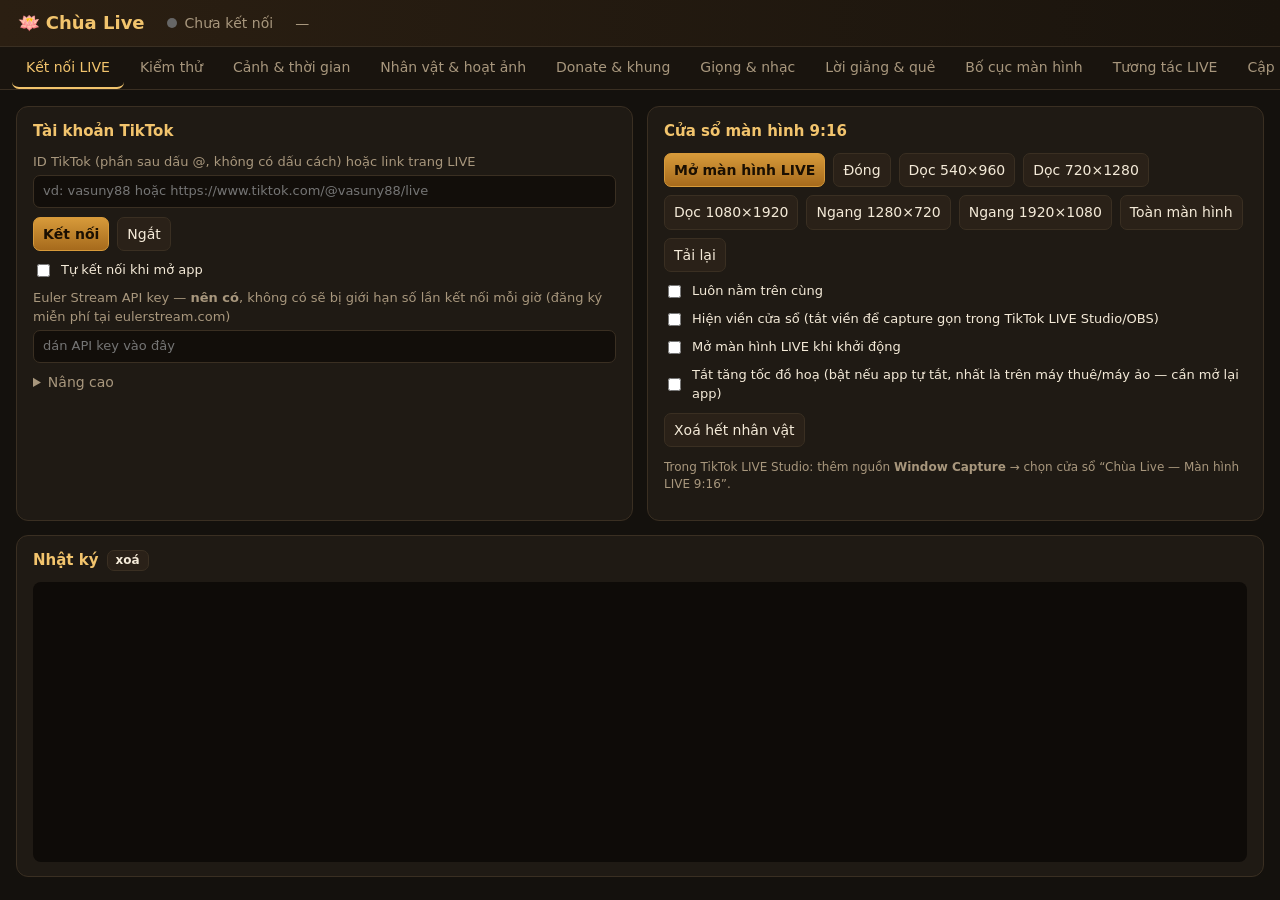
==== app/panel/index.html @ f95e0374 "v1.0.26: donor lifts to center with halo + fortune box Co-Authored-By: Claude Opus 5.5 <noreply@anth" ====
<!doctype html>
<html lang="vi">
<head>
<meta charset="utf-8">
<title>Chùa Live — Bảng điều khiển</title>
<meta http-equiv="Content-Security-Policy" content="default-src 'self' file: data: blob:; img-src 'self' file: data: blob: https:; media-src 'self' file: data: blob:; style-src 'self' 'unsafe-inline' file:; font-src 'self' file: data:; script-src 'self' file:">
<link rel="stylesheet" href="../assets/fonts/fonts.css">
<link rel="stylesheet" href="panel.css">
</head>
<body>
<header>
  <div class="brand">🪷 <b>Chùa Live</b> <span id="ver" class="muted"></span></div>
  <div class="hstat"><span id="tkDot" class="dot"></span><span id="tkText">Chưa kết nối</span></div>
  <div class="hstat" id="stats">—</div>
</header>
<nav id="tabs">
  <button data-tab="live" class="on">Kết nối LIVE</button>
  <button data-tab="test">Kiểm thử</button>
  <button data-tab="scene">Cảnh & thời gian</button>
  <button data-tab="chars">Nhân vật & hoạt ảnh</button>
  <button data-tab="donate">Donate & khung</button>
  <button data-tab="audio">Giọng & nhạc</button>
  <button data-tab="content">Lời giảng & quẻ</button>
  <button data-tab="layout">Bố cục màn hình</button>
  <button data-tab="interact">Tương tác LIVE</button>
  <button data-tab="update">Cập nhật</button>
</nav>
<main>
<!-- ============ LIVE ============ -->
<section id="tab-live" class="tab on">
  <div class="grid2">
    <div class="card">
      <h3>Tài khoản TikTok</h3>
      <label>ID TikTok (phần sau dấu @, không có dấu cách) hoặc link trang LIVE<input id="tkUser" placeholder="vd: vasuny88 hoặc https://www.tiktok.com/@vasuny88/live"></label>
      <div class="row"><button id="btnConnect" class="primary">Kết nối</button><button id="btnDisconnect">Ngắt</button></div>
      <label class="chk"><input type="checkbox" data-k="tiktok.autoConnect"> Tự kết nối khi mở app</label>
      <label>Euler Stream API key — <b>nên có</b>, không có sẽ bị giới hạn số lần kết nối mỗi giờ (đăng ký miễn phí tại eulerstream.com)<input data-k="tiktok.signApiKey" type="password" placeholder="dán API key vào đây"></label>
      <details><summary>Nâng cao</summary>
        <label>Thử kết nối lại sau (giây)<input type="number" data-k="tiktok.retrySeconds" min="5"></label>
        <label>Room ID (không bắt buộc — dùng khi app không tự tìm được phòng LIVE)<input data-k="tiktok.roomId" placeholder="để trống = tự tìm"></label>
      </details>
      <p class="muted small" id="tkErr"></p>
    </div>
    <div class="card">
      <h3>Cửa sổ màn hình 9:16</h3>
      <div class="row wrap">
        <button id="btnStageOpen" class="primary">Mở màn hình LIVE</button>
        <button id="btnStageClose">Đóng</button>
        <button data-w="540" data-h="960">Dọc 540×960</button><button data-w="720" data-h="1280">Dọc 720×1280</button><button data-w="1080" data-h="1920">Dọc 1080×1920</button><button data-w="1280" data-h="720">Ngang 1280×720</button><button data-w="1920" data-h="1080">Ngang 1920×1080</button>
        <button id="btnFull">Toàn màn hình</button>
        <button id="btnReload">Tải lại</button>
      </div>
      <label class="chk"><input type="checkbox" id="optTop"> Luôn nằm trên cùng</label>
      <label class="chk"><input type="checkbox" id="optFrame"> Hiện viền cửa sổ (tắt viền để capture gọn trong TikTok LIVE Studio/OBS)</label>
      <label class="chk"><input type="checkbox" data-k="window.openStageOnStart"> Mở màn hình LIVE khi khởi động</label>
      <label class="chk"><input type="checkbox" data-k="window.disableGpu"> Tắt tăng tốc đồ hoạ (bật nếu app tự tắt, nhất là trên máy thuê/máy ảo — cần mở lại app)</label>
      <div class="row"><button id="btnClear">Xoá hết nhân vật</button></div>
      <p class="muted small">Trong TikTok LIVE Studio: thêm nguồn <b>Window Capture</b> → chọn cửa sổ “Chùa Live — Màn hình LIVE 9:16”.</p>
    </div>
  </div>
  <div class="card">
    <h3>Nhật ký <button id="btnLogClear" class="mini">xoá</button></h3>
    <div id="log" class="log"></div>
  </div>
</section>

<!-- ============ TEST ============ -->
<section id="tab-test" class="tab">
  <div class="grid2">
    <div class="card">
      <h3>Giả lập người xem</h3>
      <div class="row wrap">
        <button id="simJoin1">+1 người vào live</button>
        <button id="simJoin5">+5 người</button>
        <button id="simJoin20">+20 người</button>
        <button id="simChat">+1 bình luận</button>
        <button id="simLike">❤ Người vừa vào thả 10 tim</button><button id="simLikeAll">❤ Tất cả thả tim</button>
      </div>
      <label>Tên tuỳ chọn<input id="simName" placeholder="để trống = tên ngẫu nhiên"></label>
    </div>
    <div class="card">
      <h3>Giả lập donate</h3>
      <div id="simTiers" class="row wrap"></div>
      <div class="row"><input id="simCoins" type="number" value="5" min="1" style="width:110px"><button id="simGift">Tặng số xu này</button><button id="simGiftSame">Người vừa vào tặng</button></div>
    </div>
    <div class="card">
      <h3>Thử giọng & hiệu ứng</h3>
      <textarea id="sayText" rows="2">A Di Đà Phật, xin cảm ơn quý Phật tử đã đến với chùa.</textarea>
      <div class="row"><button id="btnSay">Đọc thử (ngắt lời giảng)</button><button id="btnZoom">Thử zoom camera</button></div>
    </div>
  </div>
</section>

<!-- ============ SCENE ============ -->
<section id="tab-scene" class="tab">
  <div class="grid3">
    <div class="card">
      <h3>Người xem</h3>
      <label>Thời gian hiện tên (giây)<input type="number" step="1" data-k="scene.nameSeconds"></label>
      <label class="chk"><input type="checkbox" data-k="scene.hideWithName"> Nhân vật biến mất cùng lúc với tên</label>
      <label class="chk"><input type="checkbox" data-k="scene.showNames"> Hiện tên trên đầu</label>
      <label>Cỡ chữ tên<input type="number" data-k="scene.nameFontSize"></label>
      <label>Chữ chúc phúc hiện (giây)<input type="number" step="0.5" data-k="scene.blessingSeconds"></label>
      <label class="chk"><input type="checkbox" data-k="scene.joinOnChat"> Người bình luận cũng xuất hiện</label>
      <label class="chk"><input type="checkbox" data-k="scene.joinOnLike"> Người thả tim / follow / share cũng xuất hiện</label>
      <label>Không cho xuất hiện lại trong (giây)<input type="number" data-k="scene.rejoinCooldown"></label>
    </div>
    <div class="card">
      <h3>Chế độ thả tim</h3>
      <label class="chk"><input type="checkbox" data-k="scene.heartMode"> Người xem đứng ở chân thang, chỉ đi lên khi thả tim</label>
      <label>Số bước mỗi tim<input type="number" min="0.1" step="0.1" data-k="scene.stepsPerHeart"></label>
      <label>Đứng yên bao lâu thì biến mất (giây)<input type="number" min="1" data-k="scene.idleVanishSeconds"></label>
      <p class="muted small">Leo hết bậc cần khoảng 45 bước (tuỳ "Thời gian leo"). Mỗi lượt thả tim hiện trái tim nhỏ cạnh tên, kèm bộ đếm tổng tim.</p>
    </div>
    <div class="card">
      <h3>Leo bậc thang</h3>
      <label>Thời gian leo từ chân lên cửa chùa (giây)<input type="number" data-k="scene.climbSeconds"></label>
      <label>Số bước rồi cúi chào 1 lần<input type="number" min="1" data-k="scene.stepsPerBow"></label>
      <label>Thời gian 1 bước (giây)<input type="number" step="0.05" data-k="scene.stepSeconds"></label>
      <label>Thời gian cúi chào (giây)<input type="number" step="0.1" data-k="scene.bowSeconds"></label>
      <label>Kích thước nhân vật (×)<input type="number" step="0.05" data-k="scene.charScale"></label>
      <label>Tốc độ video nền<input type="number" step="0.1" data-k="scene.videoRate"></label>
    </div>
    <div class="card">
      <h3>Số lượng & donate</h3>
      <label>Tối đa nhân vật trên màn hình<input type="number" data-k="scene.maxCharacters"></label>
      <label>Khoảng cách xuất hiện giữa 2 người (giây)<input type="number" step="0.1" data-k="scene.spawnInterval"></label>
      <label>Người đi chùa tự do khi vắng<input type="number" data-k="scene.idleCount"></label>
      <label>… khi đã có người xem<input type="number" data-k="scene.idleWhenViewers"></label>
      <label>Cứ bao nhiêu giây thêm 1 người tự do<input type="number" step="0.5" data-k="scene.idleSpawnSeconds"></label>
      <label>Zoom camera (×)<input type="number" step="0.1" data-k="scene.zoomScale"></label>
      <label>Giữ zoom (giây)<input type="number" step="0.1" data-k="scene.zoomHold"></label>
      <label>Thời gian zoom vào/ra (giây)<input type="number" step="0.05" data-k="scene.zoomEase"></label>
      <label>Độ sáng hào quang<input type="number" step="0.1" data-k="scene.auraIntensity"></label>
      <label>Thẻ chúc phúc hiện (giây)<input type="number" step="0.5" data-k="scene.cardSeconds"></label>
    </div>
  </div>
  <div class="card">
    <h3>Ảnh / video nền <span class="muted small">— đổi ngẫu nhiên giữa các nền được chọn, chuyển cảnh mờ dần</span></h3>
    <div class="grid3">
      <label>Đổi video sau mỗi (giây, 0 = không đổi)<input type="number" min="0" data-k="backgrounds.switchSeconds"></label>
      <label>Thời gian chuyển cảnh mờ dần (giây)<input type="number" step="0.1" min="0.2" data-k="backgrounds.fadeSeconds"></label>
      <label class="chk"><input type="checkbox" data-k="backgrounds.random"> Video đầu tiên chọn ngẫu nhiên</label>
    </div>
    <div id="videoList" class="musiclist"></div>
    <div class="row"><button id="btnAddVideo">+ Thêm ảnh / video nền</button><button id="btnNextBg">Đổi nền ngay</button></div>
    <p class="muted small">Video nên cùng bố cục bậc thang như video mẫu (720×1280) để nhân vật đi đúng bậc.</p>
  </div>
  <div class="card"><h3>Tự động zoom vào người đang đi <span class="muted small">— ưu tiên người xem LIVE thật, tạm dừng khi có donate</span></h3>
    <div class="grid3">
      <label class="chk"><input type="checkbox" data-k="scene.autoZoom"> Bật tự động zoom</label>
      <label>Nghỉ giữa 2 lần zoom (giây)<input type="number" step="0.5" min="1" data-k="scene.autoZoomInterval"></label>
      <label>Giữ zoom (giây)<input type="number" step="0.5" min="0" data-k="scene.autoZoomHold"></label>
      <label>Mức zoom (×)<input type="number" step="0.1" min="1.1" data-k="scene.autoZoomScale"></label>
      <label>Thời gian zoom vào / ra (giây — càng lớn càng chậm)<input type="number" step="0.1" min="0.3" data-k="scene.autoZoomEase"></label>
    </div>
  </div>
  <div class="card"><h3>Phong cách 8-bit</h3>
    <div class="grid3">
      <label class="chk"><input type="checkbox" data-k="style.pixel"> Bật giao diện 8-bit (nhân vật, khung, chữ, hiệu ứng dạng pixel)</label>
      <label>Độ chi tiết nhân vật (pixel chiều cao — nhỏ hơn = "8-bit" hơn)<input type="number" min="24" max="160" data-k="style.charPixels"></label>
      <label>Độ phân giải hiệu ứng ánh sáng (nhỏ hơn = hạt to hơn)<input type="number" min="120" max="720" data-k="style.fxRes"></label>
    </div>
  </div>
  <div class="card"><h3>Hiệu ứng ánh sáng trên ảnh nền</h3>
    <div class="grid3">
      <label class="chk"><input type="checkbox" data-k="effects.enabled"> Bật hào quang, đèn lồng lung linh, đốm sáng lơ lửng</label>
      <label>Độ sáng hiệu ứng (×)<input type="number" step="0.1" min="0" data-k="effects.intensity"></label>
      <label>Số đốm sáng lơ lửng<input type="number" min="0" max="400" data-k="effects.motes"></label>
      <label>Kiểu bậc thang<select data-k="scene.stairs"><option value="image">Ảnh nền mới (3 ảnh có sẵn)</option><option value="video">Video nền cũ</option></select></label>
    </div>
  </div>
  <div class="card"><h3>Biến mất ở cửa chùa</h3>
    <label>Vị trí biến mất (toạ độ Y, nhỏ hơn = đi lên cao hơn; để 0 = tự động theo cửa chùa)<input type="number" data-k="scene.vanishY"></label>
  </div>
  <div class="row"><button id="resetScene">Khôi phục mặc định phần Cảnh</button></div>
</section>

<!-- ============ CHARACTERS ============ -->
<section id="tab-chars" class="tab">
  <div class="card">
    <h3>Danh sách nhân vật <span class="muted small">— mỗi người vào live được gán ngẫu nhiên theo trọng số</span></h3>
    <div class="row"><button id="btnImportSheet" class="primary">+ Thêm nhân vật từ sprite sheet</button><button id="btnOpenUser">Mở thư mục dữ liệu</button></div>
    <div id="charList" class="charlist"></div>
  </div>
  <p class="muted small">Sprite sheet chuẩn (giống ảnh mẫu): hàng trên 4 dáng đi ngang (sẽ tự bỏ qua) + 2 dáng đi về phía trước; hàng dưới 2 dáng đi lên (lưng) + cúi chào + quỳ + vái lạy. Ảnh PNG nền trong suốt. Có thể gán lại từng khung cho từng trạng thái.</p>
</section>

<!-- ============ DONATE ============ -->
<section id="tab-donate" class="tab">
  <div class="card">
    <h3>Mức donate <span class="muted small">— người tặng ≥ mức nào thì dùng khung & quẻ của mức đó</span></h3>
    <div id="tierList"></div>
    <div class="row"><button id="btnAddTier">+ Thêm mức</button><button id="btnImportFrame">+ Nhập khung avatar (PNG)</button></div>
  </div>
  <div class="card">
    <h3>Khung trang trí đang có</h3>
    <div id="frameList" class="framelist"></div>
  </div>
  <div class="card">
    <h3>Thẻ avatar donate <span class="muted small">— bật “Giữ thẻ” rồi chỉnh, màn hình LIVE cập nhật ngay. Ở tab Bố cục bật kéo-thả để kéo avatar/ô quẻ, lăn chuột để phóng to/thu nhỏ</span></h3>
    <div class="row"><label class="chk"><input type="checkbox" id="cardHold"> Giữ thẻ xem thử trên màn hình</label><select id="cardHoldTier"></select></div>
    <div class="grid3" style="margin-bottom:8px">
      <label>Kiểu hiển thị khi donate<select data-k="donate.style"><option value="lift">Nhân vật quỳ lạy bay lên giữa màn hình + khung quẻ</option><option value="card">Thẻ avatar + khung trang trí + khung quẻ (kiểu cũ)</option></select></label>
      <label>Chiều cao nhân vật khi bay lên (px)<input type="number" data-k="donate.liftHeight"></label>
      <label>Vị trí chân nhân vật (Y) · tâm (X)<span class="row"><input type="number" data-k="donate.liftY" style="width:90px"><input type="number" data-k="donate.liftX" style="width:90px"></span></label>
    </div>
    <div class="grid3">
      <div>
        <h3>Thời gian</h3>
        <label>Thẻ hiện bao lâu (giây) — mặc định cho mọi mức<input type="number" step="0.5" data-k="scene.cardSeconds"></label>
        <label>Chờ sau khi zoom rồi mới hiện (giây)<input type="number" step="0.1" min="0" data-k="layout.card.delay"></label>
        <label>Số lần vái lạy mặc định<input type="number" data-k="scene.kneelRounds"></label>
        <p class="muted small">Thẻ luôn hiện ít nhất đến khi đọc xong lời cảm ơn. Mỗi mức donate có thể đặt thời gian riêng ở cột “Hiện (giây)” (0 = theo mặc định).</p>
      </div>
      <div>
        <h3>Avatar & nội dung</h3>
        <div class="grid2">
          <label>Vị trí X (tâm)<input type="number" data-k="layout.card.x"></label>
          <label>Vị trí Y (trên)<input type="number" data-k="layout.card.y"></label>
          <label>Kích thước khung<input type="number" data-k="layout.card.size"></label>
          <label>Cỡ chữ tên<input type="number" data-k="layout.card.nameSize"></label>
        </div>
        <label>Dòng tiêu đề phía trên (để trống = ẩn)<input data-k="layout.card.headText" placeholder="vd: Cảm tạ thí chủ"></label>
        <label class="chk"><input type="checkbox" data-k="layout.card.showName"> Hiện tên</label>
        <label class="chk"><input type="checkbox" data-k="layout.card.showTier"> Hiện dòng danh hiệu</label>
        <label>Dòng danh hiệu<input data-k="layout.card.tierText"></label>
        <label class="chk"><input type="checkbox" data-k="layout.card.showGift"> Hiện dòng quà tặng</label>
        <label>Dòng quà tặng<input data-k="layout.card.giftText"></label>
        <label class="chk"><input type="checkbox" data-k="layout.card.showRays"> Hiệu ứng tia sáng sau avatar</label>
      </div>
      <div>
        <h3>Ô hiện quẻ</h3>
        <label class="chk"><input type="checkbox" data-k="layout.fortune.show"> Hiện ô quẻ</label>
        <div class="grid2">
          <label>Vị trí X (tâm)<input type="number" data-k="layout.fortune.x"></label>
          <label>Vị trí Y (trên)<input type="number" data-k="layout.fortune.y"></label>
          <label>Chiều rộng<input type="number" data-k="layout.fortune.w"></label>
          <label>Tỉ lệ (cỡ chữ ×)<input type="number" step="0.05" data-k="layout.fortune.scale"></label>
        </div>
        <label>Độ trong suốt nền ô quẻ<input type="range" min="0" max="1" step="0.01" data-k="layout.fortune.opacity"></label>
        <label>Tiêu đề quẻ<input data-k="layout.fortune.titleText"></label>
        <label class="chk"><input type="checkbox" data-k="layout.fortune.showLevel"> Hiện mức quẻ (Cát, Đại Cát…)</label>
        <label class="chk"><input type="checkbox" data-k="layout.fortune.showVerse"> Hiện 2 câu thơ</label>
        <label class="chk"><input type="checkbox" data-k="layout.fortune.showMeaning"> Hiện ý nghĩa</label>
      </div>
    </div>
    <p class="muted small">Biến dùng trong các dòng chữ: {name} tên · {tier} danh hiệu · {gift} quà · {coins} số xu · {fortuneName} tên quẻ · {level} mức quẻ · {fortune} ý nghĩa · {verse} câu thơ. Toạ độ theo khung 720×1280.</p>
    <div class="row"><button id="resetCard">Khôi phục mặc định thẻ & ô quẻ</button></div>
  </div>
  <div class="card">
    <h3>Avatar donate treo hai bên Đức Phật <span class="muted small">— sau khi thẻ chúc phúc tắt, avatar + khung bay lên lơ lửng; mức càng cao càng to; hết chỗ thì người treo lâu nhất tan biến</span></h3>
    <div class="grid3">
      <div>
        <label class="chk"><input type="checkbox" data-k="gallery.enabled"> Bật treo avatar</label>
        <label class="chk"><input type="checkbox" data-k="gallery.showName"> Hiện tên dưới avatar</label>
        <label>Cỡ avatar mức thấp nhất (px)<input type="number" data-k="gallery.baseSize"></label>
        <label>Mỗi mức to hơn (×)<input type="number" step="0.02" data-k="gallery.sizeGrow"></label>
        <div class="row"><button id="btnGalleryClear">Xoá hết avatar đang treo</button></div>
      </div>
      <div><h3>Khu vực bên trái</h3><div class="grid2">
        <label>X<input type="number" data-k="gallery.left.x"></label><label>Y<input type="number" data-k="gallery.left.y"></label>
        <label>Rộng<input type="number" data-k="gallery.left.w"></label><label>Cao<input type="number" data-k="gallery.left.h"></label></div></div>
      <div><h3>Khu vực bên phải</h3><div class="grid2">
        <label>X<input type="number" data-k="gallery.right.x"></label><label>Y<input type="number" data-k="gallery.right.y"></label>
        <label>Rộng<input type="number" data-k="gallery.right.w"></label><label>Cao<input type="number" data-k="gallery.right.h"></label></div></div>
    </div>
    <p class="muted small">Cỡ riêng cho từng mức: cột “Cỡ treo” trong bảng mức donate (0 = tự tính). Toạ độ theo khung 720×1280.</p>
  </div>
</section>

<!-- ============ AUDIO ============ -->
<section id="tab-audio" class="tab">
  <div class="card">
    <h3>VieNeu-TTS <span class="muted small">— giọng tiếng Việt tự nhiên, 3 miền, chạy ngay trên máy (không cần Internet sau khi tải model), có nhân bản giọng</span></h3>
    <div class="row wrap"><b>Trạng thái:</b> <span id="vnStatus" class="muted">—</span></div>
    <div class="row wrap">
      <button id="vnInstall">1. Cài VieNeu</button>
      <button id="vnStart" class="primary">2. Khởi động</button>
      <button id="vnStop">Dừng</button>
      <button id="vnTestS">Nghe thử giọng giảng</button>
      <button id="vnTestT">Nghe thử giọng cảm ơn</button>
      <button id="vnPre">Tạo sẵn giọng cho toàn bộ bài giảng</button>
    </div>
    <div class="grid3">
      <label>Giọng giảng pháp<select id="vnVoice"></select></label>
      <label>Giọng cảm ơn / đọc quẻ<select id="vnThanks"></select></label>
      <label>Lệnh Python (để trống = tự tìm)<input data-k="vieneu.python" placeholder="python"></label>
    </div>
    <label class="chk"><input type="checkbox" data-k="vieneu.strict"> Chỉ dùng giọng VieNeu (không tự chuyển sang giọng Microsoft/Google khi VieNeu chậm hoặc lỗi — tránh lẫn giọng)</label>
    <details><summary>Nhân bản giọng (từ file ghi âm 3–8 giây)</summary>
      <div class="row wrap"><input id="vnCloneName" placeholder="Tên giọng, vd: Sư thầy" style="width:220px"><button id="vnClone">Chọn file ghi âm & nhân bản</button></div>
      <p class="muted small">Ghi âm rõ, ít tạp âm, 3–8 giây (wav/mp3). Sau khi nhân bản, giọng mới xuất hiện trong danh sách chọn giọng.</p>
    </details>
    <p class="muted small">Cần Python 3.10+ (python.org, tích “Add python.exe to PATH”). Bấm 1 lần “Cài VieNeu”, rồi chọn Bộ đọc = VieNeu-TTS bên dưới — app tự khởi động máy chủ giọng mỗi lần mở. Lần đầu khởi động sẽ tải model (vài trăm MB). Nếu VieNeu lỗi, app tự chuyển sang giọng Microsoft/Google.</p>
  </div>
  <div class="grid2">
    <div class="card">
      <h3>Giọng đọc</h3>
      <label>Bộ đọc
        <select data-k="voice.engine"><option value="edge">Giọng AI Microsoft (cần Internet, hay nhất)</option><option value="vieneu">VieNeu-TTS — giọng AI chạy trên máy (tự nhiên, offline)</option><option value="google">Giọng Google (cần Internet)</option><option value="system">Giọng có sẵn trong Windows (cần cài giọng tiếng Việt)</option><option value="off">Tắt giọng (chỉ hiện chữ)</option></select></label>
      <label class="chk"><input type="checkbox" data-k="voice.fallbackGoogle"> Nếu giọng Microsoft lỗi thì tự chuyển sang giọng Google</label>
      <div class="row"><button id="btnVoiceTest" class="primary">Kiểm tra giọng</button><span id="voiceTestMsg" class="small"></span></div>
      <label>Giọng giảng pháp<select data-k="voice.voice" class="voiceSel"></select></label>
      <label>Giọng cảm ơn / đọc quẻ<select data-k="voice.thanksVoice" class="voiceSel"></select></label>
      <p class="muted small">Giọng nam (Nam Minh) chỉ có ở giọng AI Microsoft. Nếu Microsoft lỗi, app chuyển sang Google — Google chỉ có giọng nữ. Bấm “Kiểm tra giọng” để xem Microsoft có chạy không.</p>
      <div class="grid2">
        <label>Tốc độ giảng (%)<input type="number" data-k="voice.rate"></label>
        <label>Cao độ giảng (Hz)<input type="number" data-k="voice.pitch"></label>
        <label>Tốc độ cảm ơn (%)<input type="number" data-k="voice.thanksRate"></label>
        <label>Tiếp tục giảng sau (giây)<input type="number" step="0.5" data-k="voice.resumeDelay"></label>
        <label>Âm lượng giảng<input type="range" min="0" max="1" step="0.05" data-k="voice.sermonVolume"></label>
        <label>Âm lượng cảm ơn<input type="range" min="0" max="1" step="0.05" data-k="voice.thanksVolume"></label>
      </div>
      <label>Mẫu lời cảm ơn & đọc quẻ — biến: {name} tên · {gift} quà · {fortuneName} tên quẻ · {level} mức quẻ · {verse} 2 câu thơ · {fortune} ý nghĩa · {coins} xu · {tier} danh hiệu<textarea rows="5" data-k="voice.thanksTemplate"></textarea></label>
      <div class="row"><button id="btnThanksTest">Nghe thử lời cảm ơn + quẻ</button><button id="btnThanksDefault" class="mini">mẫu mặc định</button></div>
      <label class="chk"><input type="checkbox" data-k="voice.greetEnabled"> Đọc lời chào người mới vào</label>
      <label>Mẫu lời chào<input data-k="voice.greetTemplate"></label>
      <div class="row"><span class="muted small">Bộ nhớ giọng đã tạo: <b id="ttsCount">0</b> câu</span><button id="btnTtsClear" class="mini">xoá cache</button></div>
    </div>
    <div class="card">
      <h3>Lời giảng</h3>
      <label class="chk"><input type="checkbox" data-k="voice.sermonEnabled"> Phát lời giảng liên tục</label>
      <label class="chk"><input type="checkbox" data-k="voice.shuffleSections"> Chọn bài ngẫu nhiên</label>
      <div class="grid2">
        <label>Nghỉ giữa các câu (giây)<input type="number" step="0.1" data-k="voice.sermonGap"></label>
        <label>Nghỉ giữa các bài (giây)<input type="number" step="0.5" data-k="voice.sectionGap"></label>
      </div>
      <h3>Nhạc nền</h3>
      <label class="chk"><input type="checkbox" data-k="music.enabled"> Bật nhạc nền</label>
      <div class="grid2">
        <label>Âm lượng nhạc<input type="range" min="0" max="1" step="0.02" data-k="music.volume"></label>
        <label>Nhạc khi đang đọc cảm ơn<input type="range" min="0" max="1" step="0.02" data-k="music.duckVolume"></label>
      </div>
      <label class="chk"><input type="checkbox" data-k="music.shuffle"> Phát ngẫu nhiên</label>
      <div id="musicList" class="musiclist"></div>
      <div class="row"><button id="btnAddMusic">+ Thêm nhạc</button><button id="btnNextMusic">Bài tiếp</button></div>
      <h3>Hiệu ứng âm thanh</h3>
      <label class="chk"><input type="checkbox" data-k="sfx.bell"> Tiếng chuông khi quỳ lạy</label>
      <label class="chk"><input type="checkbox" data-k="sfx.chime"> Tiếng chuông gió khi có người vào</label>
      <label>Âm lượng hiệu ứng<input type="range" min="0" max="1" step="0.05" data-k="sfx.volume"></label>
    </div>
  </div>
</section>

<!-- ============ CONTENT ============ -->
<section id="tab-content" class="tab">
  <div class="card">
    <h3>Nguồn nội dung</h3>
    <label class="chk"><input type="checkbox" id="useCustom"> Dùng nội dung tự soạn bên dưới (bỏ chọn = dùng nội dung mặc định, tự cập nhật theo bản mới)</label>
    <div class="row"><button id="btnSaveContent" class="primary">Lưu nội dung</button><button id="btnLoadDefault">Nạp lại nội dung mặc định vào ô soạn</button></div>
  </div>
  <div class="grid2">
    <div class="card">
      <h3>Bài giảng <span class="muted small">— mỗi bài bắt đầu bằng dòng “## Tên bài”, mỗi câu 1 dòng</span></h3>
      <textarea id="edSermons" rows="24" spellcheck="false"></textarea>
      <div id="sermonJump" class="row wrap"></div>
    </div>
    <div class="card">
      <h3>Lời quẻ <span class="muted small">— mỗi dòng: Tên quẻ | câu thơ 1 | câu thơ 2 | ý nghĩa</span></h3>
      <textarea id="edFortunes" rows="12" spellcheck="false"></textarea>
      <h3>Chữ chúc phúc khi tên biến mất <span class="muted small">— mỗi dòng 1 câu, {name} = tên</span></h3>
      <textarea id="edBlessings" rows="8" spellcheck="false"></textarea>
    </div>
  </div>
</section>

<!-- ============ LAYOUT ============ -->
<section id="tab-layout" class="tab">
  <div class="card">
    <div class="row"><label class="chk big"><input type="checkbox" id="editLayout"> Bật chế độ kéo-thả bảng trên màn hình LIVE</label></div>
    <p class="muted small">Toạ độ tính trên khung chuẩn 720×1280. Lưu ý vùng giao diện TikTok (bình luận phía dưới bên trái, nút bấm cột phải).</p>
  </div>
  <div class="grid3">
    <div class="card"><h3>Bảng lời giảng (cho người khiếm thính)</h3>
      <label class="chk"><input type="checkbox" data-k="layout.sermon.show"> Hiện</label>
      <div class="grid2">
        <label>X<input type="number" data-k="layout.sermon.x"></label><label>Y<input type="number" data-k="layout.sermon.y"></label>
        <label>Rộng<input type="number" data-k="layout.sermon.w"></label><label>Cao<input type="number" data-k="layout.sermon.h"></label>
        <label>Cỡ chữ<input type="number" data-k="layout.sermon.font"></label><label>Độ trong suốt nền (0 = trong suốt hẳn)<input type="range" min="0" max="1" step="0.01" data-k="layout.sermon.opacity"></label><label class="chk"><input type="checkbox" data-k="layout.sermon.blur"> Làm mờ phía sau bảng</label>
      </div></div>
    <div class="card"><h3>Bảng chào người mới</h3>
      <label class="chk"><input type="checkbox" data-k="layout.welcome.show"> Hiện</label>
      <div class="grid2">
        <label>X<input type="number" data-k="layout.welcome.x"></label><label>Y<input type="number" data-k="layout.welcome.y"></label>
        <label>Rộng<input type="number" data-k="layout.welcome.w"></label><label>Cao<input type="number" data-k="layout.welcome.h"></label>
        <label>Cỡ chữ<input type="number" data-k="layout.welcome.font"></label><label>Độ trong suốt nền (0 = trong suốt hẳn)<input type="range" min="0" max="1" step="0.01" data-k="layout.welcome.opacity"></label><label class="chk"><input type="checkbox" data-k="layout.welcome.blur"> Làm mờ phía sau bảng</label>
        <label>Số dòng tối đa<input type="number" data-k="layout.welcome.max"></label>
      </div></div>
    <div class="card"><h3>Dòng chữ dưới cùng</h3>
      <label class="chk"><input type="checkbox" data-k="layout.title.show"> Hiện</label>
      <label>Nội dung (nhiều dòng — Enter để xuống dòng, dùng để ghi hướng dẫn)<textarea rows="4" data-k="layout.title.text"></textarea></label>
      <div class="grid2"><label>Cỡ chữ<input type="number" min="10" max="64" data-k="layout.title.size"></label>
      <label>Cách đáy màn hình (px)<input type="number" data-k="layout.title.bottom"></label></div>
      <p class="muted small">Ở giao diện 8-bit, cỡ chữ được làm tròn về bội số của 8 (16, 24, 32…) cho nét. Nhớ dời "Thanh LIVE" (tab Tương tác LIVE) lên nếu bị chữ che.</p></div>
  </div>
  <div class="row"><button id="resetLayout">Khôi phục bố cục mặc định</button></div>
</section>

<!-- ============ INTERACT ============ -->
<section id="tab-interact" class="tab">
  <div class="card"><p class="muted small" style="margin:0">Giúp buổi LIVE thể hiện rõ là <b>đang trực tiếp</b> (giảm bị TikTok nghi phát lại/không nguyên bản): hiện bình luận thật, đồng hồ giờ thật, số người xem, giọng trả lời bình luận, khung webcam người dẫn và mỗi nick một giao diện khác nhau. Hiệu quả nhất vẫn là có người thật nói chuyện qua mic trong TikTok LIVE Studio.</p></div>
  <div class="grid2">
    <div class="card">
      <h3>Bảng bình luận trực tiếp</h3>
      <label class="chk"><input type="checkbox" data-k="layout.chat.show"> Hiện bình luận mới nhất trên màn hình LIVE</label>
      <div class="grid3">
        <label>X<input type="number" data-k="layout.chat.x"></label><label>Y<input type="number" data-k="layout.chat.y"></label><label>Số dòng<input type="number" data-k="layout.chat.max"></label>
        <label>Rộng<input type="number" data-k="layout.chat.w"></label><label>Cao<input type="number" data-k="layout.chat.h"></label><label>Cỡ chữ<input type="number" data-k="layout.chat.font"></label>
      </div>
      <label>Độ trong suốt nền<input type="range" min="0" max="1" step="0.01" data-k="layout.chat.opacity"></label>
      <h3>Thanh LIVE (giờ thật · ngày · người xem · tim)</h3>
      <label class="chk"><input type="checkbox" data-k="layout.liveinfo.show"> Hiện thanh LIVE</label>
      <div class="grid2">
        <label class="chk"><input type="checkbox" data-k="layout.liveinfo.clock"> Đồng hồ</label><label class="chk"><input type="checkbox" data-k="layout.liveinfo.date"> Ngày tháng</label>
        <label class="chk"><input type="checkbox" data-k="layout.liveinfo.viewers"> Số người xem</label><label class="chk"><input type="checkbox" data-k="layout.liveinfo.likes"> Số tim</label>
        <label class="chk"><input type="checkbox" data-k="layout.liveinfo.auto"> Tự đặt ngay trên dòng chữ dưới cùng</label><label>Vị trí Y<input type="number" data-k="layout.liveinfo.y"></label><label>Cỡ chữ<input type="number" data-k="layout.liveinfo.font"></label>
      </div>
    </div>
    <div class="card">
      <h3>Giọng trả lời bình luận</h3>
      <label class="chk"><input type="checkbox" data-k="chatVoice.enabled"> Đọc câu trả lời khi bình luận có từ khoá</label>
      <label>Từ khoá → câu trả lời (mỗi dòng: <code>từ khoá 1, từ khoá 2 => câu trả lời</code>; {name} = tên, {comment} = bình luận; từ khoá không cần dấu)<textarea rows="9" data-k="chatVoice.replies" spellcheck="false"></textarea></label>
      <div class="grid2">
        <label>Mỗi người được trả lời lại sau (giây)<input type="number" data-k="chatVoice.userCooldown"></label>
        <label>Giữa 2 câu trả lời (giây)<input type="number" data-k="chatVoice.globalCooldown"></label>
      </div>
      <label class="chk"><input type="checkbox" data-k="chatVoice.readAll"> Đọc to cả bình luận không có từ khoá</label>
      <div class="grid2"><label>Mẫu đọc bình luận<input data-k="chatVoice.readTemplate"></label><label>Cách nhau ít nhất (giây)<input type="number" data-k="chatVoice.readGap"></label></div>
      <div class="row"><input id="testChat" placeholder="Gõ thử bình luận, vd: cầu bình an cho gia đình" style="flex:1"><button id="btnTestChat">Gửi thử</button></div>
    </div>
  </div>
  <div class="grid2">
    <div class="card">
      <h3>Khung webcam người dẫn</h3>
      <label class="chk"><input type="checkbox" data-k="camera.enabled"> Hiện webcam trên màn hình LIVE</label>
      <div class="row"><select id="camSel" style="flex:1"></select><button id="btnCamScan">Tìm webcam</button></div>
      <div class="grid3">
        <label>X<input type="number" data-k="camera.x"></label><label>Y<input type="number" data-k="camera.y"></label><label>Kích thước<input type="number" data-k="camera.size"></label>
      </div>
      <div class="grid3">
        <label>Hình dạng<select data-k="camera.shape"><option value="circle">Tròn</option><option value="rect">Chữ nhật</option></select></label>
        <label class="chk"><input type="checkbox" data-k="camera.mirror"> Lật gương</label>
        <label>Chữ dưới khung<input data-k="camera.label" placeholder="vd: Sư thầy"></label>
      </div>
      <p class="muted small">Âm thanh mic hãy thêm trực tiếp trong TikTok LIVE Studio. Bật kéo-thả ở tab Bố cục để kéo khung webcam, lăn chuột để đổi cỡ.</p>
    </div>
    <div class="card">
      <h3>Mỗi nick một giao diện</h3>
      <p class="muted small">Chạy nhiều nick cùng lúc với nội dung y hệt rất dễ bị đánh dấu "copy". Bấm ngẫu nhiên hoá trên mỗi máy/nick để thay đổi nền, nhân vật, giọng, nhạc, tốc độ, hiệu ứng, dòng chữ… hoặc lưu/nạp cấu hình riêng cho từng nick.</p>
      <div class="row wrap"><button id="btnRandomize" class="primary">Ngẫu nhiên hoá giao diện nick này</button><button id="btnExport">Lưu cấu hình ra file</button><button id="btnImport">Nạp cấu hình từ file</button></div>
      <p id="profMsg" class="muted small"></p>
    </div>
  </div>
</section>

<!-- ============ UPDATE ============ -->
<section id="tab-update" class="tab">
  <div class="grid2">
    <div class="card">
      <h3>Cập nhật nóng qua GitHub</h3>
      <label>Repo (owner/tên-repo)<input data-k="update.repo" placeholder="koddrawer/Chua---Live-----Updates"></label>
      <label>Nhánh<input data-k="update.branch" placeholder="main"></label>
      <label>Token (chỉ cần nếu repo riêng tư)<input type="password" data-k="update.token"></label>
      <label class="chk"><input type="checkbox" data-k="update.auto"> Tự kiểm tra khi mở app (và mỗi 30 phút)</label>
      <label class="chk"><input type="checkbox" data-k="update.autoApply"> Tự cài bản mới khi mở app</label>
      <div class="row"><button id="btnCheck">Kiểm tra</button><button id="btnApply" class="primary">Cập nhật & khởi động lại</button><button id="btnRollback">Về bản gốc</button></div>
      <p id="updMsg" class="muted"></p>
    </div>
    <div class="card">
      <h3>Phiên bản</h3>
      <p id="verInfo"></p>
      <p class="muted small">Repo cần có thư mục <code>app/</code> (giống thư mục app trong bộ cài) với file <code>app/version.json</code>. Khi số version trên repo lớn hơn bản đang chạy, app tải về, giải nén và khởi động lại. Cấu hình, nhân vật, khung, nhạc bạn thêm được giữ nguyên.</p>
    </div>
  </div>
</section>
</main>

<!-- Modal: cắt sprite sheet -->
<div id="modal" class="modal hidden">
  <div class="modal-box">
    <div class="modal-head"><b id="mTitle">Thêm nhân vật</b><button id="mClose" class="mini">✕</button></div>
    <div class="modal-body" id="mBody"></div>
  </div>
</div>
<script src="slicer.js"></script>
<script src="panel.js"></script>
</body>
</html>
---- app/assets/fonts/fonts.css ----
@font-face{font-family:'Noto Serif';font-weight:400;font-style:normal;font-display:swap;src:url(../assets/fonts/noto-serif-vietnamese-400-normal.woff2) format('woff2');unicode-range: U+0102-0103,U+0110-0111,U+0128-0129,U+0168-0169,U+01A0-01A1,U+01AF-01B0,U+0300-0301,U+0303-0304,U+0308-0309,U+0323,U+0329,U+1EA0-1EF9,U+20AB;}
@font-face{font-family:'Noto Serif';font-weight:400;font-style:normal;font-display:swap;src:url(../assets/fonts/noto-serif-latin-ext-400-normal.woff2) format('woff2');unicode-range: U+0100-02BA,U+02BD-02C5,U+02C7-02CC,U+02CE-02D7,U+02DD-02FF,U+0304,U+0308,U+0329,U+1D00-1DBF,U+1E00-1E9F,U+1EF2-1EFF,U+2020,U+20A0-20AB,U+20AD-20C0,U+2113,U+2C60-2C7F,U+A720-A7FF;}
@font-face{font-family:'Noto Serif';font-weight:400;font-style:normal;font-display:swap;src:url(../assets/fonts/noto-serif-latin-400-normal.woff2) format('woff2');unicode-range: U+0000-00FF,U+0131,U+0152-0153,U+02BB-02BC,U+02C6,U+02DA,U+02DC,U+0304,U+0308,U+0329,U+2000-206F,U+20AC,U+2122,U+2191,U+2193,U+2212,U+2215,U+FEFF,U+FFFD;}
@font-face{font-family:'Noto Serif';font-weight:700;font-style:normal;font-display:swap;src:url(../assets/fonts/noto-serif-vietnamese-700-normal.woff2) format('woff2');unicode-range: U+0102-0103,U+0110-0111,U+0128-0129,U+0168-0169,U+01A0-01A1,U+01AF-01B0,U+0300-0301,U+0303-0304,U+0308-0309,U+0323,U+0329,U+1EA0-1EF9,U+20AB;}
@font-face{font-family:'Noto Serif';font-weight:700;font-style:normal;font-display:swap;src:url(../assets/fonts/noto-serif-latin-ext-700-normal.woff2) format('woff2');unicode-range: U+0100-02BA,U+02BD-02C5,U+02C7-02CC,U+02CE-02D7,U+02DD-02FF,U+0304,U+0308,U+0329,U+1D00-1DBF,U+1E00-1E9F,U+1EF2-1EFF,U+2020,U+20A0-20AB,U+20AD-20C0,U+2113,U+2C60-2C7F,U+A720-A7FF;}
@font-face{font-family:'Noto Serif';font-weight:700;font-style:normal;font-display:swap;src:url(../assets/fonts/noto-serif-latin-700-normal.woff2) format('woff2');unicode-range: U+0000-00FF,U+0131,U+0152-0153,U+02BB-02BC,U+02C6,U+02DA,U+02DC,U+0304,U+0308,U+0329,U+2000-206F,U+20AC,U+2122,U+2191,U+2193,U+2212,U+2215,U+FEFF,U+FFFD;}
@font-face{font-family:'Dancing Script';font-weight:700;font-style:normal;font-display:swap;src:url(../assets/fonts/dancing-script-vietnamese-700-normal.woff2) format('woff2');unicode-range: U+0102-0103,U+0110-0111,U+0128-0129,U+0168-0169,U+01A0-01A1,U+01AF-01B0,U+0300-0301,U+0303-0304,U+0308-0309,U+0323,U+0329,U+1EA0-1EF9,U+20AB;}
@font-face{font-family:'Dancing Script';font-weight:700;font-style:normal;font-display:swap;src:url(../assets/fonts/dancing-script-latin-ext-700-normal.woff2) format('woff2');unicode-range: U+0100-02BA,U+02BD-02C5,U+02C7-02CC,U+02CE-02D7,U+02DD-02FF,U+0304,U+0308,U+0329,U+1D00-1DBF,U+1E00-1E9F,U+1EF2-1EFF,U+2020,U+20A0-20AB,U+20AD-20C0,U+2113,U+2C60-2C7F,U+A720-A7FF;}
@font-face{font-family:'Dancing Script';font-weight:700;font-style:normal;font-display:swap;src:url(../assets/fonts/dancing-script-latin-700-normal.woff2) format('woff2');unicode-range: U+0000-00FF,U+0131,U+0152-0153,U+02BB-02BC,U+02C6,U+02DA,U+02DC,U+0304,U+0308,U+0329,U+2000-206F,U+20AC,U+2122,U+2191,U+2193,U+2212,U+2215,U+FEFF,U+FFFD;}@font-face{font-family:'PixelVN';font-weight:400;font-style:normal;font-display:block;src:url(../assets/fonts/unifont-vi.woff) format('woff');}
---- app/panel/panel.css ----
:root { --bg: #14110d; --card: #1f1a14; --line: #3a2f22; --gold: #f2c46d; --txt: #f4ead8; --mut: #a8977d; --acc: #c9892c; --red: #e0645a; --ok: #6cc884; }
* { box-sizing: border-box; }
body { margin: 0; background: var(--bg); color: var(--txt); font: 14px/1.45 'Segoe UI', 'Noto Serif', system-ui, sans-serif; display: flex; flex-direction: column; height: 100vh; }
header { display: flex; align-items: center; gap: 22px; padding: 10px 18px; background: linear-gradient(90deg, #2b1f12, #1a140d); border-bottom: 1px solid var(--line); }
.brand { font-size: 18px; color: var(--gold); }
.hstat { display: flex; align-items: center; gap: 8px; color: var(--mut); }
.dot { width: 10px; height: 10px; border-radius: 50%; background: #666; display: inline-block; }
.dot.connected { background: var(--ok); box-shadow: 0 0 8px var(--ok); } .dot.connecting { background: #e8c35a; } .dot.error, .dot.ended { background: var(--red); }
nav { display: flex; gap: 2px; padding: 0 12px; background: #19140e; border-bottom: 1px solid var(--line); overflow-x: auto; }
nav button { background: none; border: none; color: var(--mut); padding: 10px 14px; cursor: pointer; border-bottom: 2px solid transparent; font: inherit; white-space: nowrap; }
nav button.on { color: var(--gold); border-bottom-color: var(--gold); }
main { flex: 1; overflow: auto; padding: 16px; }
.tab { display: none; } .tab.on { display: block; }
.card { background: var(--card); border: 1px solid var(--line); border-radius: 12px; padding: 14px 16px; margin-bottom: 14px; }
h3 { margin: 0 0 10px; color: var(--gold); font-size: 15px; display: flex; align-items: center; gap: 8px; }
h3 + h3, .card h3:not(:first-child) { margin-top: 16px; }
.grid2 { display: grid; grid-template-columns: repeat(2, minmax(0, 1fr)); gap: 0 14px; }
.grid3 { display: grid; grid-template-columns: repeat(3, minmax(0, 1fr)); gap: 0 14px; }
@media (max-width: 1000px) { .grid3 { grid-template-columns: repeat(2, minmax(0, 1fr)); } }
label { display: block; margin: 0 0 9px; color: var(--mut); font-size: 13px; }
label > input:not([type=checkbox]), label > select, label > textarea { display: block; width: 100%; margin-top: 3px; }
input, select, textarea, button { font: inherit; color: var(--txt); background: #120e0a; border: 1px solid var(--line); border-radius: 7px; padding: 6px 9px; }
textarea { width: 100%; resize: vertical; font-family: Consolas, 'Noto Serif', monospace; font-size: 13px; }
input[type=range] { padding: 0; }
input[type=color] { height: 34px; padding: 2px; width: 100%; }
input:focus, select:focus, textarea:focus { outline: 1px solid var(--acc); }
label.chk { display: flex; align-items: center; gap: 8px; color: var(--txt); }
label.chk.big { font-size: 15px; }
button { cursor: pointer; background: #2a2118; } button:hover { border-color: var(--acc); }
button.primary { background: linear-gradient(180deg, #d79a3a, #a66a1c); border-color: #d79a3a; color: #1a0f02; font-weight: 600; }
button.danger { color: var(--red); }
button.mini { padding: 1px 8px; font-size: 12px; }
.row { display: flex; gap: 8px; align-items: center; margin: 6px 0 10px; } .row.wrap { flex-wrap: wrap; }
.muted { color: var(--mut); } .small { font-size: 12px; font-weight: normal; }
details summary { cursor: pointer; color: var(--mut); margin: 6px 0; }
.log { height: 280px; overflow: auto; font: 12px Consolas, monospace; background: #0e0b08; border-radius: 8px; padding: 8px; }
.log div { white-space: pre-wrap; } .log .error { color: var(--red); } .log .warn { color: #e8c35a; } .log .ok { color: var(--ok); } .log .ev { color: #9fb6d8; }
.charlist { display: flex; flex-direction: column; gap: 10px; }
.citem { display: flex; gap: 12px; align-items: center; padding: 10px; border: 1px solid var(--line); border-radius: 10px; background: #18130e; }
.citem .thumbs { display: flex; gap: 4px; flex: 1; overflow-x: auto; align-items: flex-end; }
.citem .thumbs figure { margin: 0; text-align: center; font-size: 10px; color: var(--mut); }
.citem .thumbs img { height: 70px; background: repeating-conic-gradient(#2a2118 0 25%, #1f1912 0 50%) 0 0/12px 12px; border-radius: 4px; }
.citem .meta { width: 190px; flex: none; }
.citem .meta input[type=number] { width: 70px; }
.framelist { display: flex; flex-wrap: wrap; gap: 12px; }
.fitem { width: 150px; text-align: center; font-size: 12px; color: var(--mut); }
.fitem img { width: 140px; height: 140px; object-fit: contain; background: repeating-conic-gradient(#2a2118 0 25%, #1f1912 0 50%) 0 0/14px 14px; border-radius: 8px; }
.tier { display: grid; grid-template-columns: 74px 1.2fr 1fr 64px 64px 60px 60px 1.3fr 70px auto; gap: 8px; align-items: end; padding: 8px 0; border-bottom: 1px dashed var(--line); }
.tier label { margin: 0; }
.tier .fprev { width: 70px; height: 60px; object-fit: contain; }
.musiclist { display: flex; flex-direction: column; gap: 4px; margin: 6px 0; }
.musiclist .mi { display: flex; align-items: center; gap: 8px; }
.modal { position: fixed; inset: 0; background: rgba(0,0,0,.7); display: flex; align-items: center; justify-content: center; z-index: 10; }
.modal.hidden { display: none; }
.modal-box { width: min(1150px, 96vw); max-height: 92vh; background: var(--card); border: 1px solid var(--line); border-radius: 14px; display: flex; flex-direction: column; }
.modal-head { display: flex; justify-content: space-between; align-items: center; padding: 12px 16px; border-bottom: 1px solid var(--line); color: var(--gold); }
.modal-body { padding: 14px 16px; overflow: auto; }
.sframes { display: flex; flex-wrap: wrap; gap: 10px; }
.sframe { width: 128px; text-align: center; border: 1px solid var(--line); border-radius: 8px; padding: 6px; background: #18130e; }
.sframe img { height: 120px; max-width: 116px; object-fit: contain; background: repeating-conic-gradient(#2a2118 0 25%, #1f1912 0 50%) 0 0/12px 12px; }
.sframe select { width: 100%; font-size: 12px; padding: 3px; margin-top: 4px; }
.sframe.skip { opacity: .35; }
.prevcv { background: repeating-conic-gradient(#2a2118 0 25%, #1f1912 0 50%) 0 0/16px 16px; border-radius: 8px; }
code { background: #0e0b08; padding: 1px 5px; border-radius: 4px; }

.rv { display: inline-block; min-width: 34px; margin-left: 6px; color: var(--gold); font-size: 12px; }
.ok { color: var(--ok); } .bad { color: var(--red); }
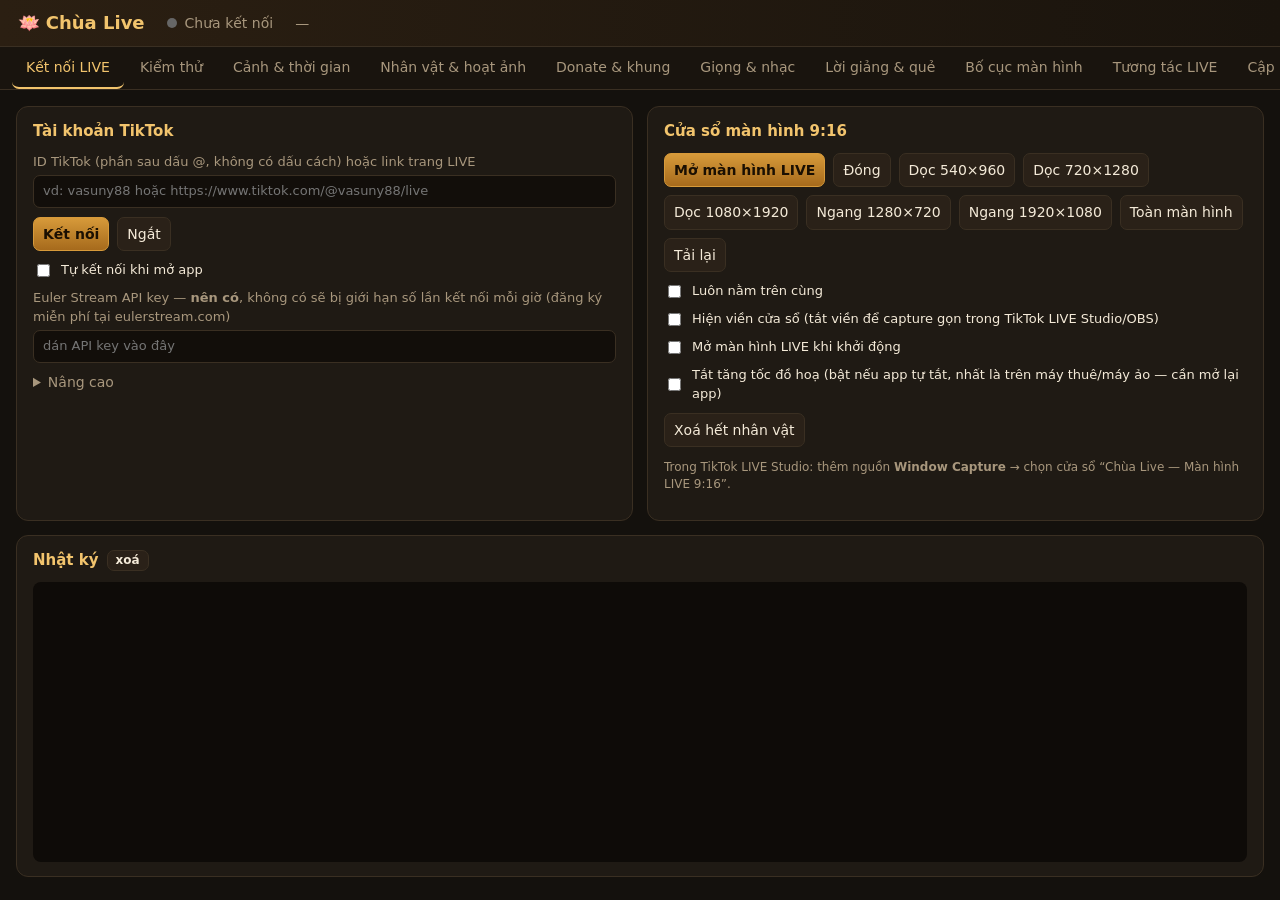
==== commit 733f0c1b: "v1.0.33: full thanks template, no 5s cut, strict first-come order Co-Authored-By: Claude Opus 5.5 <n" ====
--- a/app/panel/index.html
+++ b/app/panel/index.html
@@ -201,9 +201,15 @@
     <h3>Thẻ avatar donate <span class="muted small">— bật “Giữ thẻ” rồi chỉnh, màn hình LIVE cập nhật ngay. Ở tab Bố cục bật kéo-thả để kéo avatar/ô quẻ, lăn chuột để phóng to/thu nhỏ</span></h3>
     <div class="row"><label class="chk"><input type="checkbox" id="cardHold"> Giữ thẻ xem thử trên màn hình</label><select id="cardHoldTier"></select></div>
     <div class="grid3" style="margin-bottom:8px">
-      <label>Kiểu hiển thị khi donate<select data-k="donate.style"><option value="lift">Nhân vật quỳ lạy bay lên giữa màn hình + khung quẻ</option><option value="card">Thẻ avatar + khung trang trí + khung quẻ (kiểu cũ)</option></select></label>
+      <label>Kiểu hiển thị khi donate<select data-k="donate.style"><option value="lift">Thẻ quẻ (tối đa 3 người cùng lúc) + nhân vật quỳ lạy trên thẻ, đọc tới ai zoom người đó</option><option value="card">Thẻ avatar + khung trang trí + khung quẻ (kiểu cũ)</option></select></label>
       <label>Chiều cao nhân vật khi bay lên (px)<input type="number" data-k="donate.liftHeight"></label>
       <label>Vị trí chân nhân vật (Y) · tâm (X)<span class="row"><input type="number" data-k="donate.liftY" style="width:90px"><input type="number" data-k="donate.liftX" style="width:90px"></span></label>
+      <label>Khung thẻ quẻ<select data-k="donate.cardFrame"><option value="alt">Xen kẽ 2 khung</option><option value="random">Ngẫu nhiên</option><option value="1">Khung 1 (đèn lồng, hoa sen)</option><option value="2">Khung 2 (mái chùa, bánh xe pháp)</option></select></label>
+      <label>Thẻ quẻ: vị trí trên (Y) · rộng (px)<span class="row"><input type="number" data-k="donate.cardY" style="width:90px"><input type="number" data-k="donate.cardWidth" style="width:90px"></span></label>
+      <label>Khoảng cách giữa các thẻ · chiều cao nhân vật trên thẻ<span class="row"><input type="number" data-k="donate.cardGap" style="width:90px"><input type="number" data-k="donate.slotCharHeight" style="width:90px"></span></label>
+      <label class="chk"><input type="checkbox" data-k="donate.dimBoards"> Làm mờ bảng chữ & avatar treo khi đang hiện quẻ</label>
+      <label>Mức zoom khi đọc quẻ từng người (0 = không zoom)<input type="number" step="0.1" min="0" data-k="donate.readZoom"></label>
+      <label>Số thẻ quẻ hiện cùng lúc (1–3)<input type="number" min="1" max="4" data-k="donate.groupMax"></label>
     </div>
     <div class="grid3">
       <div>
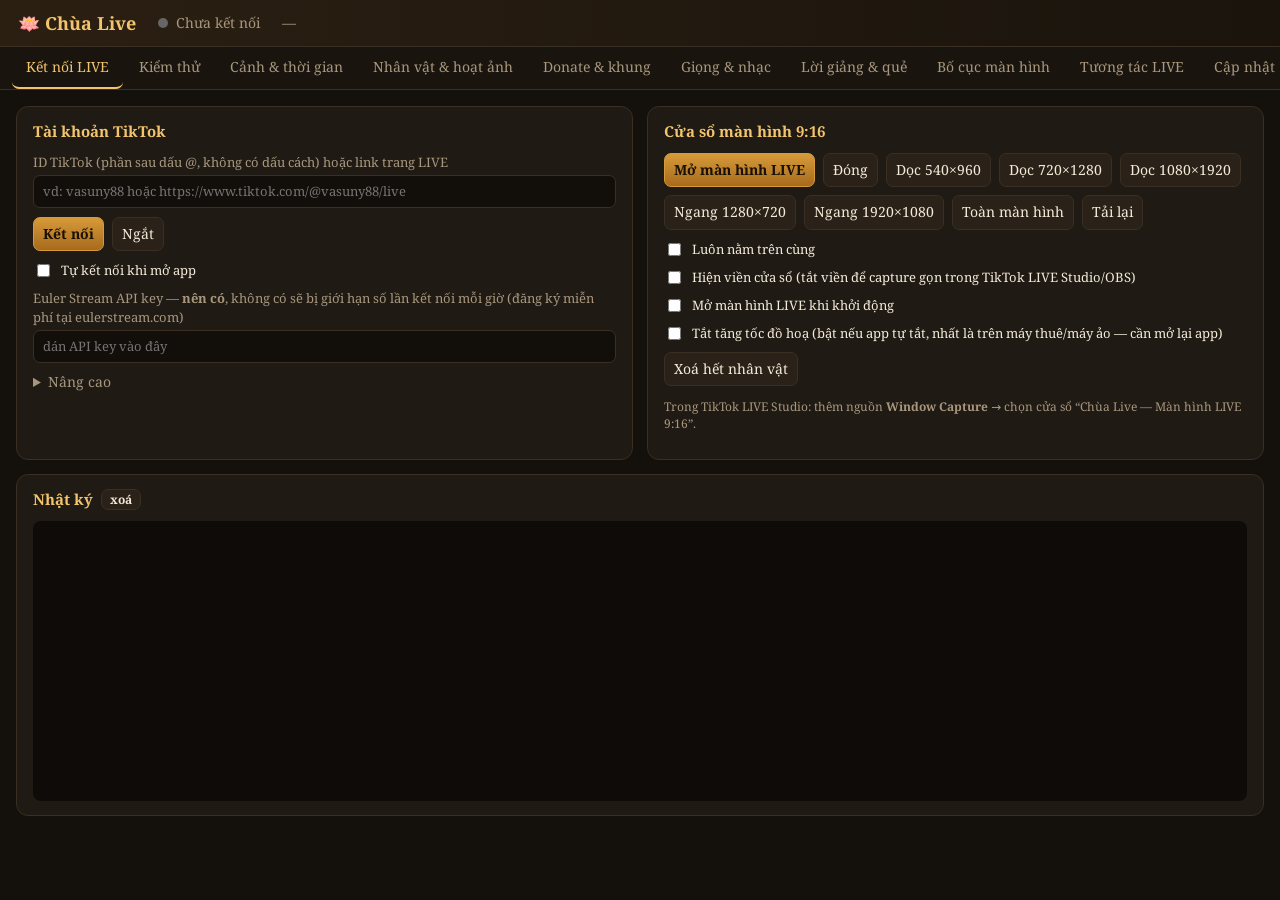
==== commit 3183317e: "v1.0.38: readable fonts for sermon, names and text Co-Authored-By: Claude Opus 5.5 <noreply@anthropi" ====
--- a/app/panel/index.html
+++ b/app/panel/index.html
@@ -157,7 +157,8 @@
   </div>
   <div class="card"><h3>Phong cách 8-bit</h3>
     <div class="grid3">
-      <label class="chk"><input type="checkbox" data-k="style.pixel"> Bật giao diện 8-bit (nhân vật, khung, chữ, hiệu ứng dạng pixel)</label>
+      <label class="chk"><input type="checkbox" data-k="style.pixel"> Bật hình 8-bit (ảnh nền, nhân vật, hiệu ứng)</label>
+      <label class="chk"><input type="checkbox" data-k="style.pixelUI"> Chữ & bảng chữ cũng kiểu 8-bit</label>
       <label>Độ chi tiết nhân vật (pixel chiều cao — nhỏ hơn = "8-bit" hơn)<input type="number" min="24" max="160" data-k="style.charPixels"></label>
       <label>Độ phân giải hiệu ứng ánh sáng (nhỏ hơn = hạt to hơn)<input type="number" min="120" max="720" data-k="style.fxRes"></label>
     </div>
--- a/app/assets/fonts/fonts.css
+++ b/app/assets/fonts/fonts.css
@@ -1,9 +1,9 @@
-@font-face{font-family:'Noto Serif';font-weight:400;font-style:normal;font-display:swap;src:url(../assets/fonts/noto-serif-vietnamese-400-normal.woff2) format('woff2');unicode-range: U+0102-0103,U+0110-0111,U+0128-0129,U+0168-0169,U+01A0-01A1,U+01AF-01B0,U+0300-0301,U+0303-0304,U+0308-0309,U+0323,U+0329,U+1EA0-1EF9,U+20AB;}
-@font-face{font-family:'Noto Serif';font-weight:400;font-style:normal;font-display:swap;src:url(../assets/fonts/noto-serif-latin-ext-400-normal.woff2) format('woff2');unicode-range: U+0100-02BA,U+02BD-02C5,U+02C7-02CC,U+02CE-02D7,U+02DD-02FF,U+0304,U+0308,U+0329,U+1D00-1DBF,U+1E00-1E9F,U+1EF2-1EFF,U+2020,U+20A0-20AB,U+20AD-20C0,U+2113,U+2C60-2C7F,U+A720-A7FF;}
-@font-face{font-family:'Noto Serif';font-weight:400;font-style:normal;font-display:swap;src:url(../assets/fonts/noto-serif-latin-400-normal.woff2) format('woff2');unicode-range: U+0000-00FF,U+0131,U+0152-0153,U+02BB-02BC,U+02C6,U+02DA,U+02DC,U+0304,U+0308,U+0329,U+2000-206F,U+20AC,U+2122,U+2191,U+2193,U+2212,U+2215,U+FEFF,U+FFFD;}
-@font-face{font-family:'Noto Serif';font-weight:700;font-style:normal;font-display:swap;src:url(../assets/fonts/noto-serif-vietnamese-700-normal.woff2) format('woff2');unicode-range: U+0102-0103,U+0110-0111,U+0128-0129,U+0168-0169,U+01A0-01A1,U+01AF-01B0,U+0300-0301,U+0303-0304,U+0308-0309,U+0323,U+0329,U+1EA0-1EF9,U+20AB;}
-@font-face{font-family:'Noto Serif';font-weight:700;font-style:normal;font-display:swap;src:url(../assets/fonts/noto-serif-latin-ext-700-normal.woff2) format('woff2');unicode-range: U+0100-02BA,U+02BD-02C5,U+02C7-02CC,U+02CE-02D7,U+02DD-02FF,U+0304,U+0308,U+0329,U+1D00-1DBF,U+1E00-1E9F,U+1EF2-1EFF,U+2020,U+20A0-20AB,U+20AD-20C0,U+2113,U+2C60-2C7F,U+A720-A7FF;}
-@font-face{font-family:'Noto Serif';font-weight:700;font-style:normal;font-display:swap;src:url(../assets/fonts/noto-serif-latin-700-normal.woff2) format('woff2');unicode-range: U+0000-00FF,U+0131,U+0152-0153,U+02BB-02BC,U+02C6,U+02DA,U+02DC,U+0304,U+0308,U+0329,U+2000-206F,U+20AC,U+2122,U+2191,U+2193,U+2212,U+2215,U+FEFF,U+FFFD;}
-@font-face{font-family:'Dancing Script';font-weight:700;font-style:normal;font-display:swap;src:url(../assets/fonts/dancing-script-vietnamese-700-normal.woff2) format('woff2');unicode-range: U+0102-0103,U+0110-0111,U+0128-0129,U+0168-0169,U+01A0-01A1,U+01AF-01B0,U+0300-0301,U+0303-0304,U+0308-0309,U+0323,U+0329,U+1EA0-1EF9,U+20AB;}
-@font-face{font-family:'Dancing Script';font-weight:700;font-style:normal;font-display:swap;src:url(../assets/fonts/dancing-script-latin-ext-700-normal.woff2) format('woff2');unicode-range: U+0100-02BA,U+02BD-02C5,U+02C7-02CC,U+02CE-02D7,U+02DD-02FF,U+0304,U+0308,U+0329,U+1D00-1DBF,U+1E00-1E9F,U+1EF2-1EFF,U+2020,U+20A0-20AB,U+20AD-20C0,U+2113,U+2C60-2C7F,U+A720-A7FF;}
-@font-face{font-family:'Dancing Script';font-weight:700;font-style:normal;font-display:swap;src:url(../assets/fonts/dancing-script-latin-700-normal.woff2) format('woff2');unicode-range: U+0000-00FF,U+0131,U+0152-0153,U+02BB-02BC,U+02C6,U+02DA,U+02DC,U+0304,U+0308,U+0329,U+2000-206F,U+20AC,U+2122,U+2191,U+2193,U+2212,U+2215,U+FEFF,U+FFFD;}@font-face{font-family:'PixelVN';font-weight:400;font-style:normal;font-display:block;src:url(../assets/fonts/unifont-vi.woff) format('woff');}
+@font-face{font-family:'Noto Serif';font-weight:400;font-style:normal;font-display:swap;src:url(noto-serif-vietnamese-400-normal.woff2) format('woff2');unicode-range: U+0102-0103,U+0110-0111,U+0128-0129,U+0168-0169,U+01A0-01A1,U+01AF-01B0,U+0300-0301,U+0303-0304,U+0308-0309,U+0323,U+0329,U+1EA0-1EF9,U+20AB;}
+@font-face{font-family:'Noto Serif';font-weight:400;font-style:normal;font-display:swap;src:url(noto-serif-latin-ext-400-normal.woff2) format('woff2');unicode-range: U+0100-02BA,U+02BD-02C5,U+02C7-02CC,U+02CE-02D7,U+02DD-02FF,U+0304,U+0308,U+0329,U+1D00-1DBF,U+1E00-1E9F,U+1EF2-1EFF,U+2020,U+20A0-20AB,U+20AD-20C0,U+2113,U+2C60-2C7F,U+A720-A7FF;}
+@font-face{font-family:'Noto Serif';font-weight:400;font-style:normal;font-display:swap;src:url(noto-serif-latin-400-normal.woff2) format('woff2');unicode-range: U+0000-00FF,U+0131,U+0152-0153,U+02BB-02BC,U+02C6,U+02DA,U+02DC,U+0304,U+0308,U+0329,U+2000-206F,U+20AC,U+2122,U+2191,U+2193,U+2212,U+2215,U+FEFF,U+FFFD;}
+@font-face{font-family:'Noto Serif';font-weight:700;font-style:normal;font-display:swap;src:url(noto-serif-vietnamese-700-normal.woff2) format('woff2');unicode-range: U+0102-0103,U+0110-0111,U+0128-0129,U+0168-0169,U+01A0-01A1,U+01AF-01B0,U+0300-0301,U+0303-0304,U+0308-0309,U+0323,U+0329,U+1EA0-1EF9,U+20AB;}
+@font-face{font-family:'Noto Serif';font-weight:700;font-style:normal;font-display:swap;src:url(noto-serif-latin-ext-700-normal.woff2) format('woff2');unicode-range: U+0100-02BA,U+02BD-02C5,U+02C7-02CC,U+02CE-02D7,U+02DD-02FF,U+0304,U+0308,U+0329,U+1D00-1DBF,U+1E00-1E9F,U+1EF2-1EFF,U+2020,U+20A0-20AB,U+20AD-20C0,U+2113,U+2C60-2C7F,U+A720-A7FF;}
+@font-face{font-family:'Noto Serif';font-weight:700;font-style:normal;font-display:swap;src:url(noto-serif-latin-700-normal.woff2) format('woff2');unicode-range: U+0000-00FF,U+0131,U+0152-0153,U+02BB-02BC,U+02C6,U+02DA,U+02DC,U+0304,U+0308,U+0329,U+2000-206F,U+20AC,U+2122,U+2191,U+2193,U+2212,U+2215,U+FEFF,U+FFFD;}
+@font-face{font-family:'Dancing Script';font-weight:700;font-style:normal;font-display:swap;src:url(dancing-script-vietnamese-700-normal.woff2) format('woff2');unicode-range: U+0102-0103,U+0110-0111,U+0128-0129,U+0168-0169,U+01A0-01A1,U+01AF-01B0,U+0300-0301,U+0303-0304,U+0308-0309,U+0323,U+0329,U+1EA0-1EF9,U+20AB;}
+@font-face{font-family:'Dancing Script';font-weight:700;font-style:normal;font-display:swap;src:url(dancing-script-latin-ext-700-normal.woff2) format('woff2');unicode-range: U+0100-02BA,U+02BD-02C5,U+02C7-02CC,U+02CE-02D7,U+02DD-02FF,U+0304,U+0308,U+0329,U+1D00-1DBF,U+1E00-1E9F,U+1EF2-1EFF,U+2020,U+20A0-20AB,U+20AD-20C0,U+2113,U+2C60-2C7F,U+A720-A7FF;}
+@font-face{font-family:'Dancing Script';font-weight:700;font-style:normal;font-display:swap;src:url(dancing-script-latin-700-normal.woff2) format('woff2');unicode-range: U+0000-00FF,U+0131,U+0152-0153,U+02BB-02BC,U+02C6,U+02DA,U+02DC,U+0304,U+0308,U+0329,U+2000-206F,U+20AC,U+2122,U+2191,U+2193,U+2212,U+2215,U+FEFF,U+FFFD;}@font-face{font-family:'PixelVN';font-weight:400;font-style:normal;font-display:block;src:url(unifont-vi.woff) format('woff');}
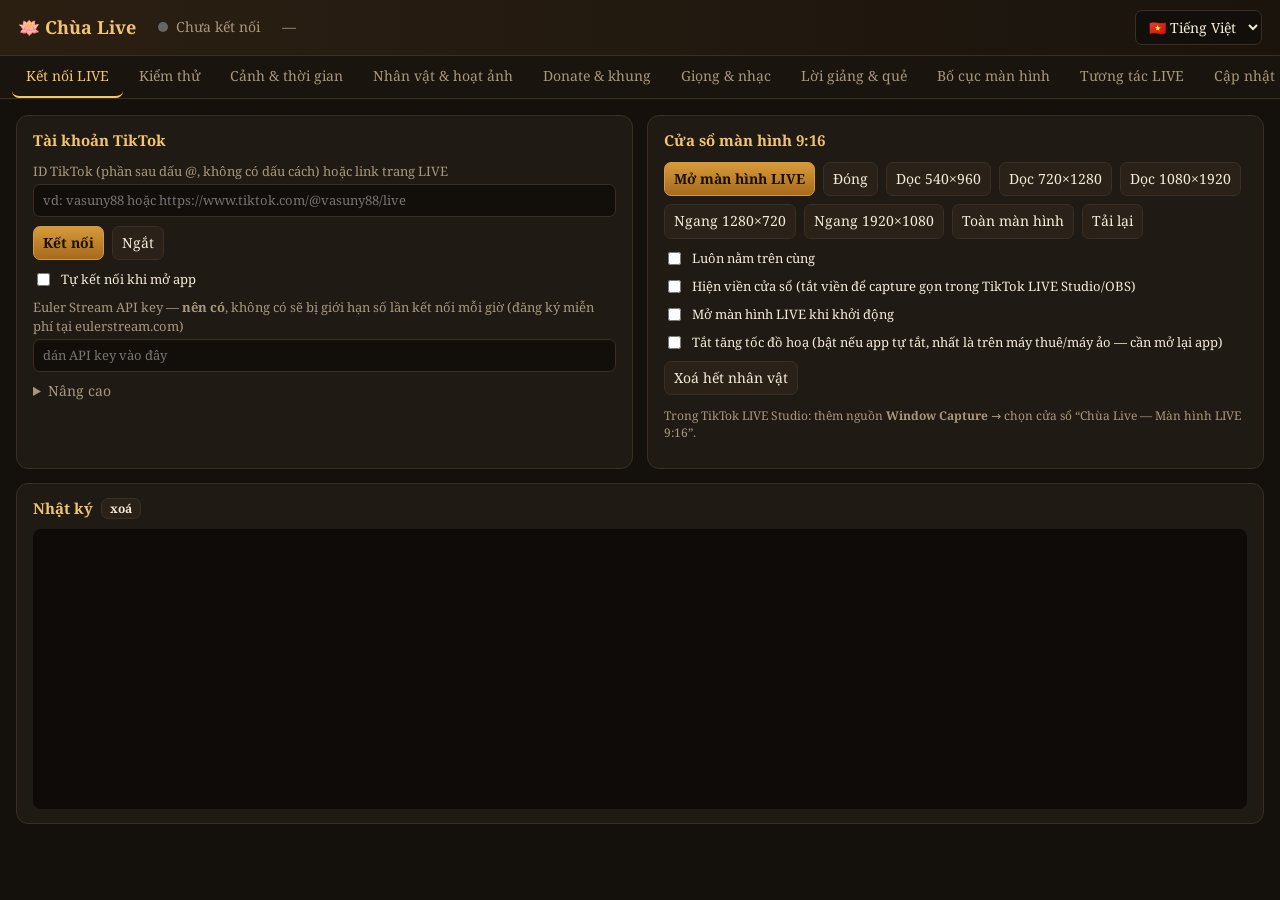
==== commit 29485b91: "v1.0.39: English interface Co-Authored-By: Claude Opus 5.5 <noreply@anthropic.com> Claude-Session: h" ====
--- a/app/panel/index.html
+++ b/app/panel/index.html
@@ -12,6 +12,7 @@
   <div class="brand">🪷 <b>Chùa Live</b> <span id="ver" class="muted"></span></div>
   <div class="hstat"><span id="tkDot" class="dot"></span><span id="tkText">Chưa kết nối</span></div>
   <div class="hstat" id="stats">—</div>
+  <select id="langSel" data-noi18n title="Ngôn ngữ / Language" style="margin-left:auto"><option value="vi">🇻🇳 Tiếng Việt</option><option value="en">🇬🇧 English</option></select>
 </header>
 <nav id="tabs">
   <button data-tab="live" class="on">Kết nối LIVE</button>
@@ -490,6 +491,8 @@
     <div class="modal-body" id="mBody"></div>
   </div>
 </div>
+<script src="../i18n/en.js"></script>
+<script src="../i18n/i18n.js"></script>
 <script src="slicer.js"></script>
 <script src="panel.js"></script>
 </body>
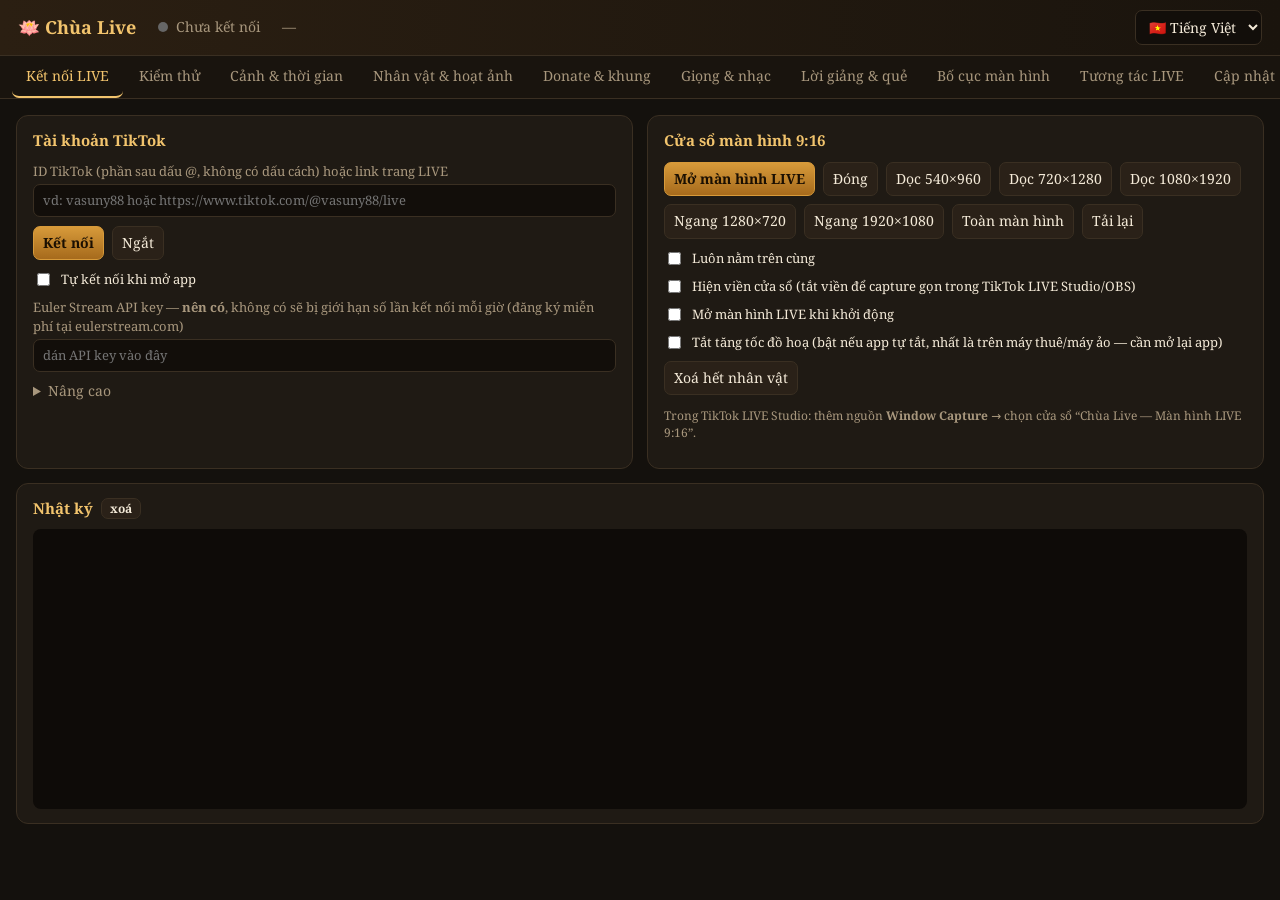
==== commit c397698d: "v1.0.41: pre-generated VieNeu voice packs (export/import) Co-Authored-By: Claude Opus 5.5 <noreply@a" ====
--- a/app/panel/index.html
+++ b/app/panel/index.html
@@ -288,7 +288,7 @@
       <button id="vnStop">Dừng</button>
       <button id="vnTestS">Nghe thử giọng giảng</button>
       <button id="vnTestT">Nghe thử giọng cảm ơn</button>
-      <button id="vnPre">Tạo sẵn giọng cho toàn bộ bài giảng</button>
+      <button id="vnPre">Tạo sẵn giọng cho bài giảng, quẻ, lời chúc</button><button id="vnExport">Xuất gói giọng (.zip)</button><button id="vnImport">Nhập gói giọng</button>
     </div>
     <div class="grid3">
       <label>Giọng giảng pháp<select id="vnVoice"></select></label>
